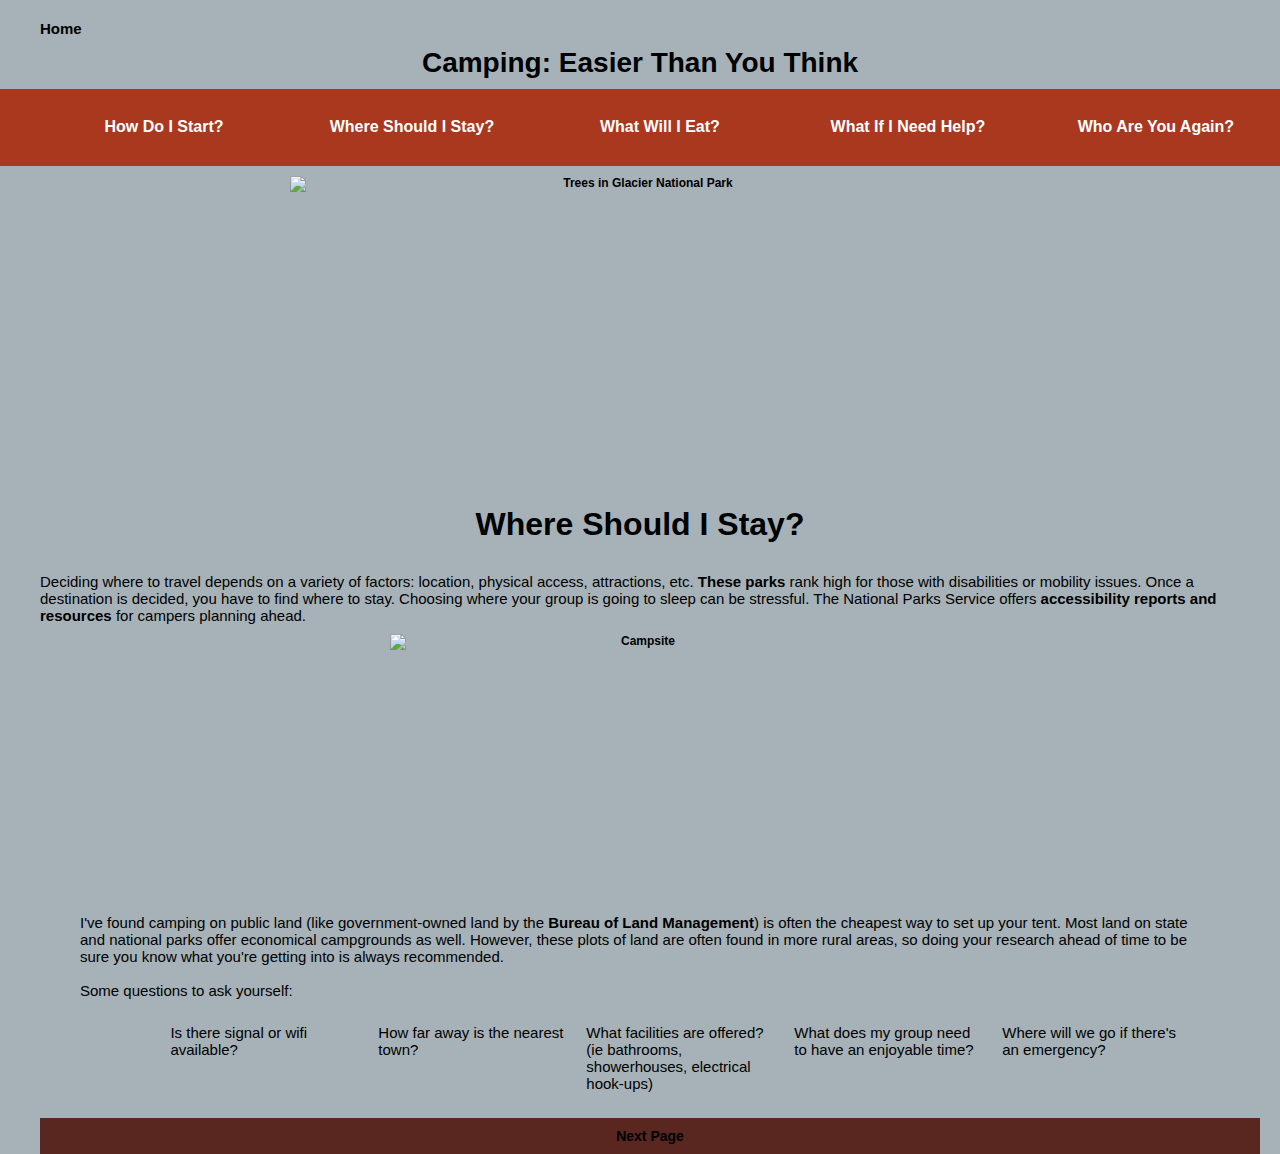
==== page1.html @ 3bcb1ade "colors" ====
<!DOCTYPE html>

<html lang="en">
<head>

  <meta charset="utf-8">
  <meta name="viewport" content="width=device-width, initial-scale=1.0">

  <div class="home">
  <a href="index.html">Home</a>
    </div>

  <title>Camping: Easier Than You Think</title>
  <meta name="description" content="Becca's website on camping accessibility.">
  <meta name="author" content="Becca Newton">
  <meta name="keywords" content="Becca Newton, J4502, camping, accessibility">
<link rel="stylesheet" href="style.css">
<h1> Camping: Easier Than You Think </h1>
<nav>
<div class="navbar topnav">
  <ul id="menu_nav">
    <li><a href="index.html">How Do I Start?</a></li>
    <li><a href="page1.html">Where Should I Stay?</a></li>
    <li><a href="page2.html">What Will I Eat?</a></li>
    <li><a href="page3.html">What If I Need Help?</a></li>
    <li><a href="page4.html">Who Are You Again?</a></li>
  </ul>
  <button id="menu_trigger">☰</button>
  </div>
</nav>
</head>

<body>

<div class=trees><img src="https://i.ibb.co/rG8gdyv/Trees.jpg" alt="Trees in Glacier National Park">


<h2> Where Should I Stay?
</h2>

<div class=p1>
  Deciding where to travel depends on a variety of factors: location, physical access, attractions, etc. <a href=https://www.outsideonline.com/2318861/best-national-parks-those-disabilities>These parks</a> rank high for those with disabilities or mobility issues. Once a destination is decided, you have to find where to stay.
Choosing where your group is going to sleep can be stressful. The National Parks Service offers <a href="https://www.nps.gov/subjects/accessibility/index.htm">accessibility reports and resources</a> for campers planning ahead.
</div>



<div class="campingimage"
<a href="https://ibb.co/D5PZQpm"><img src="https://i.ibb.co/xJKN6Hw/Campsite.jpg" alt="Campsite" style="width:500px;height:250px"></a>


  <div class=p2>
  I've found camping on public land (like government-owned land by the <a href=https://www.blm.gov/programs/recreation/camping>Bureau of Land Management</a>) is often the cheapest way to set up your tent. Most land on state and national parks offer economical campgrounds as well. However, these plots of land are often found in more rural areas, so doing your research ahead of time to be sure you know what you're getting into is always recommended.
  <br>
  <br> Some questions to ask yourself:
  <ul>
    <ul style="list-style-type:none;">
    <li> Is there signal or wifi available?
      <li> How far away is the nearest town?
      <li> What facilities are offered? (ie bathrooms, showerhouses, electrical hook-ups)
      <li> What does my group need to have an enjoyable time?
      <li> Where will we go if there's an emergency?
    </ul>
  </div>
</body>

<div class="navbar bottomnav">
  <a href="page2.html" class="active">Next Page</a>
</div>
<script type="text/javascript" src="main.jss"> </script>
</html>
---- style.css ----
@font-face {
  font-family: Noto Sans JP;
  src: url(https://fonts.googleapis.com/css2?family=Noto+Sans+JP:wght@300;500&display=swap) format('woff');
  font-style: normal;
  font-weight: 400;
}

@font-face {
  font-family: Noto Sans JP;
  src: url(https://fonts.googleapis.com/css2?family=Noto+Sans+JP:wght@300;500&display=swap) format('woff');
  font-weight: bold;
  font-weight: 400;
}

@font-face {
  font-family: Lexend Mega;
  src: url(https://fonts.googleapis.com/css2?family=Noto+Sans+JP:wght@300;500&display=swap) format('woff');
  font-weight: normal;
}

@font-face {
  font-family: Lexend Mega;
  src: url(https://fonts.googleapis.com/css2?family=Noto+Sans+JP:wght@300;500&display=swap) format('woff');
  font-weight: bold;
}

h1 {
  background: rgb(166,178,184);
  text-align: center;
  color: black;
  margin: 0;
  width: 100%;
  font-size: 28px;
  font-weight: bold;
  padding-top: 10px;
  padding-bottom: 10px;
  font-family: 'Lexend Mega', sans-serif;
}

.card {
display:grid;
grid-template-columns: 1fr 1fr 1fr;
}

.card1 {
  grid-column:1/3;
}

img {
    display: inline-block;
    margin: 10px 10px;
    width: 700px;
    height: 300px;
    object-fit: fill;
    max-width: 100%;
  }


.navbar {
width: 100%;
font-weight: bold;
text-align: center;
overflow: hidden;
overflow: hidden;
padding: 1px 0px;
}

.menu_nav {
  background-color: rgb(170, 56, 30);
  font-size: 16px;
  padding: 1px 0px;
  color: white;
}


.topnav {
  background-color: rgb(170, 56, 30);
  font-size: 16px;
  padding: 1px 0px;
  color: white;
}

 .bottomnav {
   width: 100%;
   overflow: hidden;
   overflow: hidden;
   padding: 1px 0px;
   color: white;
   background-color: rgb(89, 39, 32);
   font-size: 14px;
   text-align: center;
   padding: 10px;
 }

 nav a:link {
    color: white;
    font-weight: bold;
    text-decoration: none;
  }

nav a:active {
  color: white;
}

 nav a:visited {
   color: white;
 }

 nav a:hover {
   color: rgb(89, 39, 32);
 }


.campingimage {
  padding-right: 40px;
  padding-left:  40px;
}

.home {
text-align: left;
padding-left: 40px;
padding-right: 20px;
padding-top: 20px;
padding-bottom: 0px;
font-size: 15px;
}

.p {
  text-align: left;
  padding-left: 40px;
  padding-right: 40px;
  font-size: 15px;
  font-style: normal;
  font-weight: 400;
}

.p1 {
  text-align: left;
  align: left;
  padding-left: 40px;
  padding-right: 40px;
  font-size: 15px;
  font-style: normal;
  font-weight: 400;
}

.p2 {
  text-align: left;
  padding-top: 20px;
  padding-left: 40px;
  padding-right: 40px;
  font-size: 15px;
  font-style: normal;
  font-weight: 400;
}

.p3 {
  text-align: left;
  padding-top: 20px;
  padding-left: 0px;
  padding-right: 0px;
  font-size: 15px;
}

.p4 {
  text-align: center;
  padding-top: 20px;
  padding-left: 0px;
  padding-right: 0px;
  font-size: 18px;
  font-weight: 400;

}

.graphic {
  padding-left: 20px;
  padding-right: 20px;
}

a:link {
  color: black;
  font-weight: bold;
  text-decoration: none;
}

a:visited {
  color: black;
}

a:hover {
  color: rgb(170, 56, 30);
}

a:active {
  color: black;
}

ul {
  display: flex;
  list-style-type: none;
  list-style-position: inside;
  box-sizing: border-box;
}

li {
  width: 18%;
  margin: 1%;
  box-sizing: border-box;
}

h2 {
  background: rgb(166,178,184);
  text-align: center;
  font-weight: bold;
  color: black;
  margin: 0;
  width: 100%;
  font-size: 32px;
  padding-top: 20px;
  padding-bottom: 30px;
  font-family: 'Lexend Mega', sans-serif;
}


h4 {
  color: white;
}

body {
  background: rgb(166,178,184);
  color: black;
  margin: 0;
  width: 100%;
  font-size: 12px;
  text-align: center;
  font-weight: bold;
  font-family: 'Noto Sans JP', sans-serif;
}

#menu_trigger {
  display: none;
}

@media (max-width: 700px) {
  img {
    max-width: 100%;
    height: auto;
    width: auto;
    display: inline-block;
    flex-direction: column;
  }

  ul {
    flex-direction: column;
  }

  li {
    width: 100%;
    text-align: left;
  }

  #menu_nav {
    display:none;
  }

  #menu_trigger {
    display: block;
    position: absolute;
    right: 10px;
    top: 10px;
  }

}
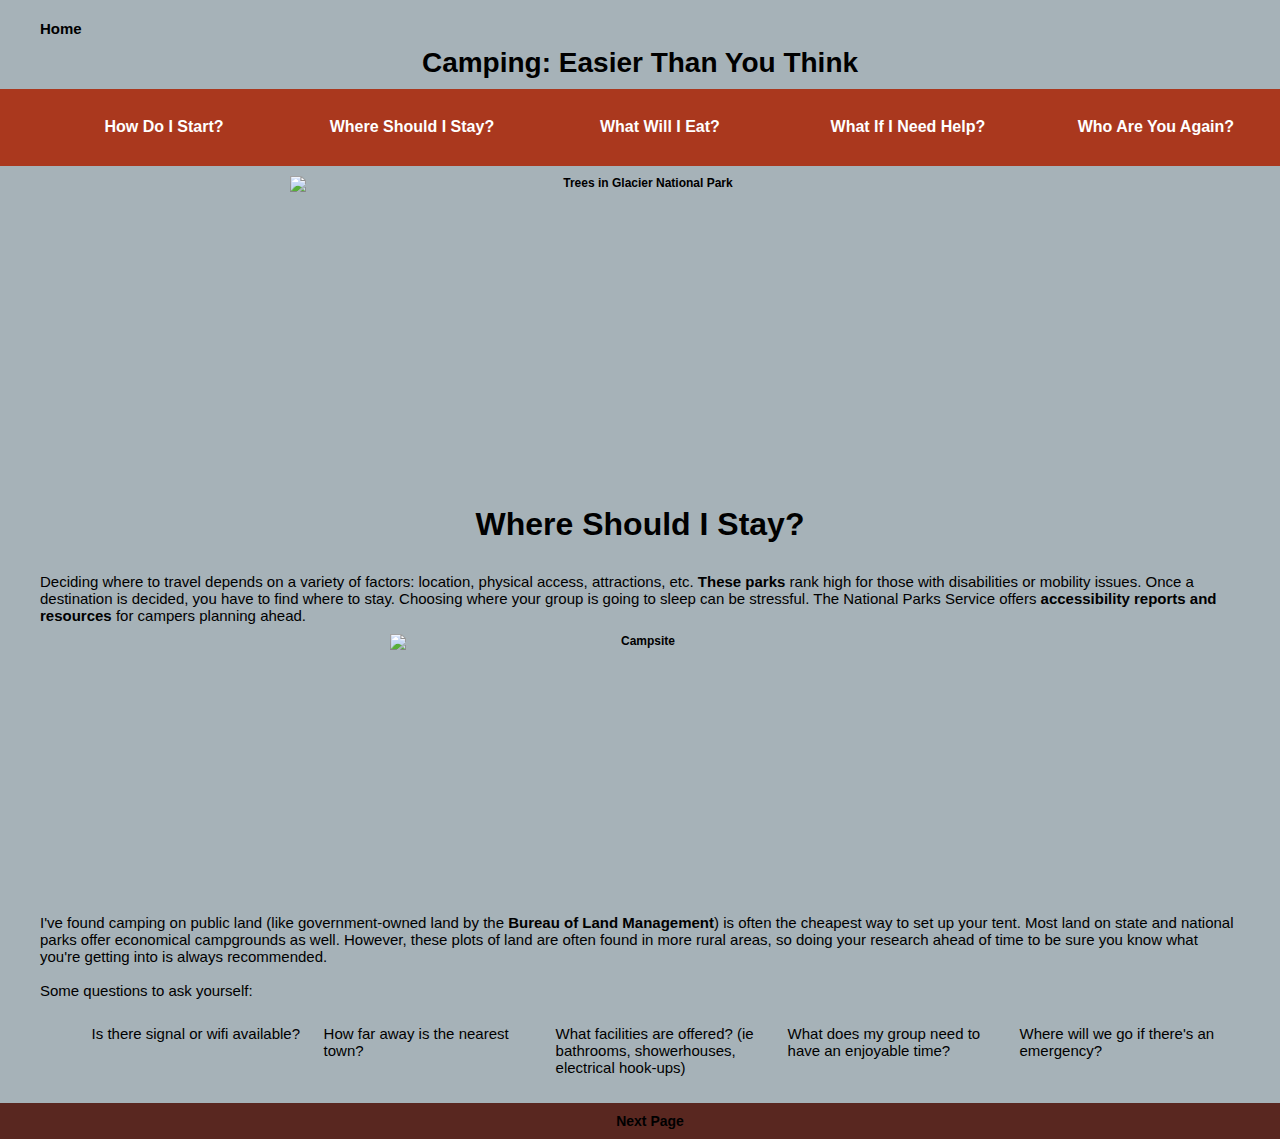
==== commit 14650365: "div" ====
--- a/page1.html
+++ b/page1.html
@@ -15,6 +15,8 @@
   <meta name="author" content="Becca Newton">
   <meta name="keywords" content="Becca Newton, J4502, camping, accessibility">
 <link rel="stylesheet" href="style.css">
+</head>
+<body>
 <h1> Camping: Easier Than You Think </h1>
 <nav>
 <div class="navbar topnav">
@@ -28,11 +30,9 @@
   <button id="menu_trigger">☰</button>
   </div>
 </nav>
-</head>
 
-<body>
 
-<div class=trees><img src="https://i.ibb.co/rG8gdyv/Trees.jpg" alt="Trees in Glacier National Park">
+<div class=trees><img src="https://i.ibb.co/rG8gdyv/Trees.jpg" alt="Trees in Glacier National Park"> </div>
 
 
 <h2> Where Should I Stay?
@@ -45,22 +45,21 @@
 
 
 
-<div class="campingimage"
-<a href="https://ibb.co/D5PZQpm"><img src="https://i.ibb.co/xJKN6Hw/Campsite.jpg" alt="Campsite" style="width:500px;height:250px"></a>
+<div class="campingimage">
+<a href="https://ibb.co/D5PZQpm"><img src="https://i.ibb.co/xJKN6Hw/Campsite.jpg" alt="Campsite" style="width:500px;height:250px"></a> </div>
 
 
   <div class=p2>
   I've found camping on public land (like government-owned land by the <a href=https://www.blm.gov/programs/recreation/camping>Bureau of Land Management</a>) is often the cheapest way to set up your tent. Most land on state and national parks offer economical campgrounds as well. However, these plots of land are often found in more rural areas, so doing your research ahead of time to be sure you know what you're getting into is always recommended.
   <br>
   <br> Some questions to ask yourself:
-  <ul>
     <ul style="list-style-type:none;">
     <li> Is there signal or wifi available?
       <li> How far away is the nearest town?
       <li> What facilities are offered? (ie bathrooms, showerhouses, electrical hook-ups)
       <li> What does my group need to have an enjoyable time?
       <li> Where will we go if there's an emergency?
-    </ul>
+  </ul>
   </div>
 </body>
 
--- a/style.css
+++ b/style.css
@@ -63,6 +63,7 @@
 overflow: hidden;
 overflow: hidden;
 padding: 1px 0px;
+color: white;
 }
 
 .menu_nav {
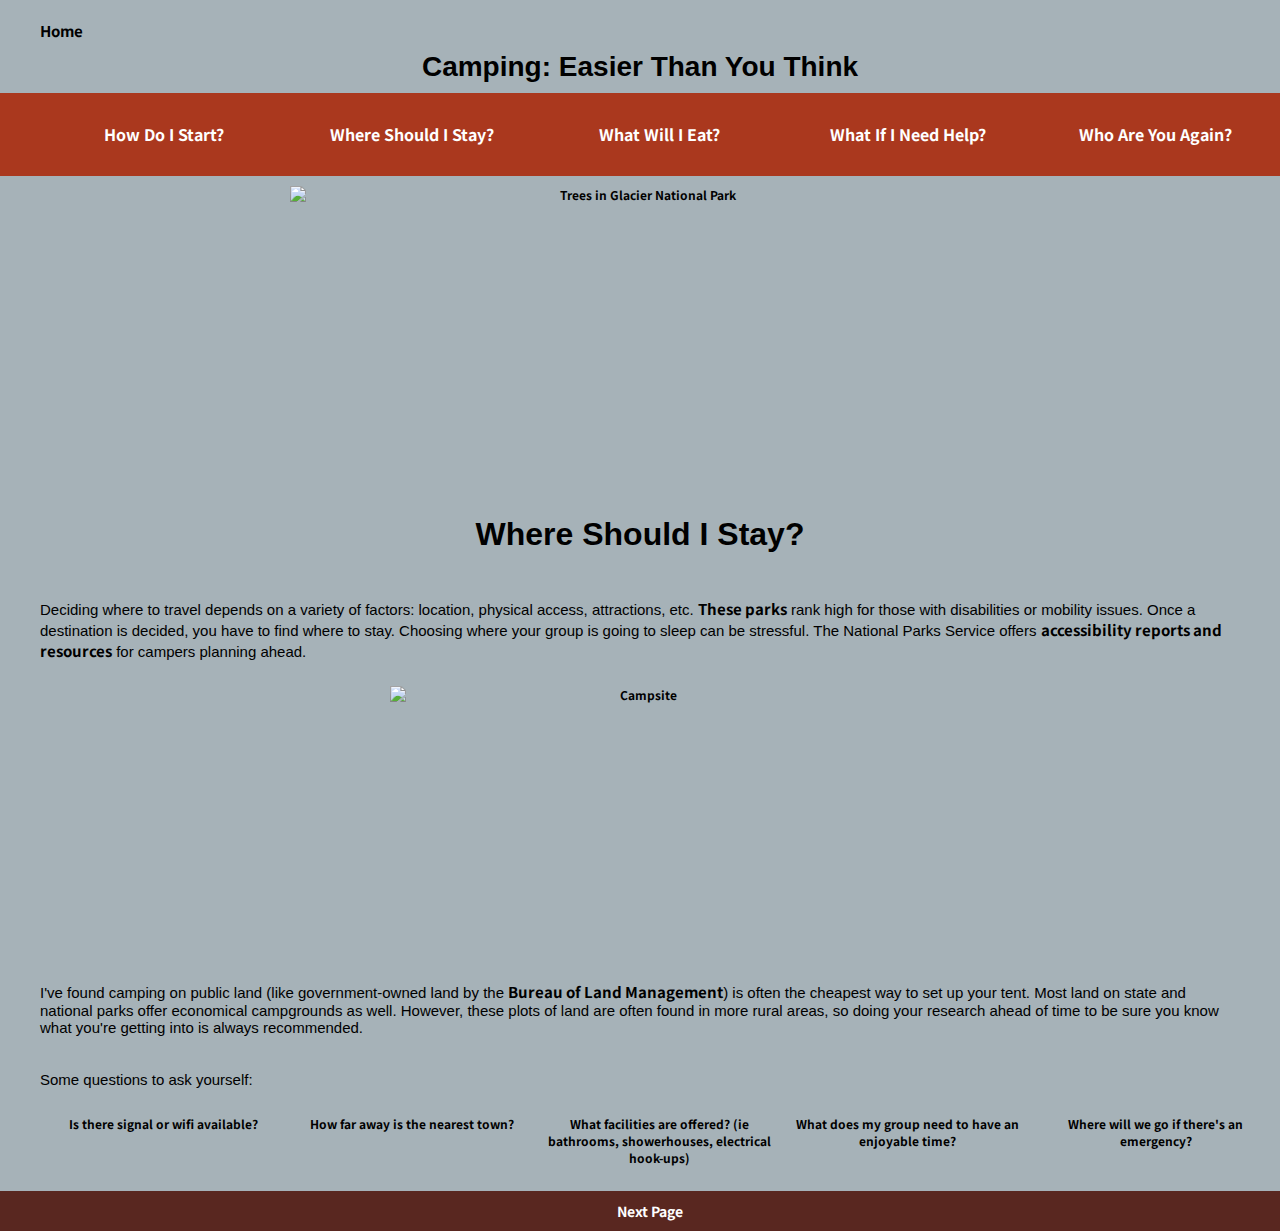
==== commit d16f510a: "_" ====
--- a/page1.html
+++ b/page1.html
@@ -2,21 +2,21 @@
 
 <html lang="en">
 <head>
+  <title>Camping: Easier Than You Think</title>
 
   <meta charset="utf-8">
   <meta name="viewport" content="width=device-width, initial-scale=1.0">
-
-  <div class="home">
-  <a href="index.html">Home</a>
-    </div>
-
-  <title>Camping: Easier Than You Think</title>
   <meta name="description" content="Becca's website on camping accessibility.">
   <meta name="author" content="Becca Newton">
   <meta name="keywords" content="Becca Newton, J4502, camping, accessibility">
 <link rel="stylesheet" href="style.css">
+<link rel="preconnect" href="https://fonts.gstatic.com">
+<link href="https://fonts.googleapis.com/css2?family=Noto+Sans+JP:wght@300&display=swap" rel="stylesheet">
 </head>
 <body>
+<div class="home">
+<a href="index.html">Home</a>
+  </div>
 <h1> Camping: Easier Than You Think </h1>
 <nav>
 <div class="navbar topnav">
@@ -38,21 +38,21 @@
 <h2> Where Should I Stay?
 </h2>
 
-<div class=p1>
+<p class="p1">
   Deciding where to travel depends on a variety of factors: location, physical access, attractions, etc. <a href=https://www.outsideonline.com/2318861/best-national-parks-those-disabilities>These parks</a> rank high for those with disabilities or mobility issues. Once a destination is decided, you have to find where to stay.
 Choosing where your group is going to sleep can be stressful. The National Parks Service offers <a href="https://www.nps.gov/subjects/accessibility/index.htm">accessibility reports and resources</a> for campers planning ahead.
-</div>
-
+</p>
 
 
 <div class="campingimage">
 <a href="https://ibb.co/D5PZQpm"><img src="https://i.ibb.co/xJKN6Hw/Campsite.jpg" alt="Campsite" style="width:500px;height:250px"></a> </div>
 
 
-  <div class=p2>
-  I've found camping on public land (like government-owned land by the <a href=https://www.blm.gov/programs/recreation/camping>Bureau of Land Management</a>) is often the cheapest way to set up your tent. Most land on state and national parks offer economical campgrounds as well. However, these plots of land are often found in more rural areas, so doing your research ahead of time to be sure you know what you're getting into is always recommended.
-  <br>
-  <br> Some questions to ask yourself:
+<p class="p2">
+  I've found camping on public land (like government-owned land by the <a href=https://www.blm.gov/programs/recreation/camping>Bureau of Land Management</a>) is often the cheapest way to set up your tent. Most land on state and national parks offer economical campgrounds as well. However, these plots of land are often found in more rural areas, so doing your research ahead of time to be sure you know what you're getting into is always recommended.</p>
+
+      <p class="p2">
+ Some questions to ask yourself:
     <ul style="list-style-type:none;">
     <li> Is there signal or wifi available?
       <li> How far away is the nearest town?
@@ -60,11 +60,16 @@
       <li> What does my group need to have an enjoyable time?
       <li> Where will we go if there's an emergency?
   </ul>
-  </div>
-</body>
+</p>
 
-<div class="navbar bottomnav">
-  <a href="page2.html" class="active">Next Page</a>
-</div>
-<script type="text/javascript" src="main.jss"> </script>
-</html>
+  <footer>
+  <nav>
+  <div class="navbar bottomnav">
+    <a href="page1.html" class="active">Next Page</a></div>
+  </nav>
+  </footer>
+
+  <script type="text/javascript" src="main.jss"> </script>
+  </body>
+
+  </html>
--- a/style.css
+++ b/style.css
@@ -53,7 +53,23 @@
     height: 300px;
     object-fit: fill;
     max-width: 100%;
-  }
+    border: 0;
+  }
+
+
+.campfire {
+  border: 0;
+}
+
+.camping {
+
+}
+
+.newton {
+  border: 0;
+  width: 200px;
+  height: 300px;
+}
 
 
 .navbar {
@@ -209,6 +225,25 @@
   box-sizing: border-box;
 }
 
+dd {
+  display: flex;
+  list-style-type: none;
+  font-size: 13px;
+  text-align: left;
+  font-style: normal;
+  font-weight: 400;
+}
+
+dl {
+  display: flex;
+  list-style-type: none;
+  font-size: 13px;
+  text-align: right;
+  font-style: normal;
+  font-weight: 400;
+}
+
+
 h2 {
   background: rgb(166,178,184);
   text-align: center;
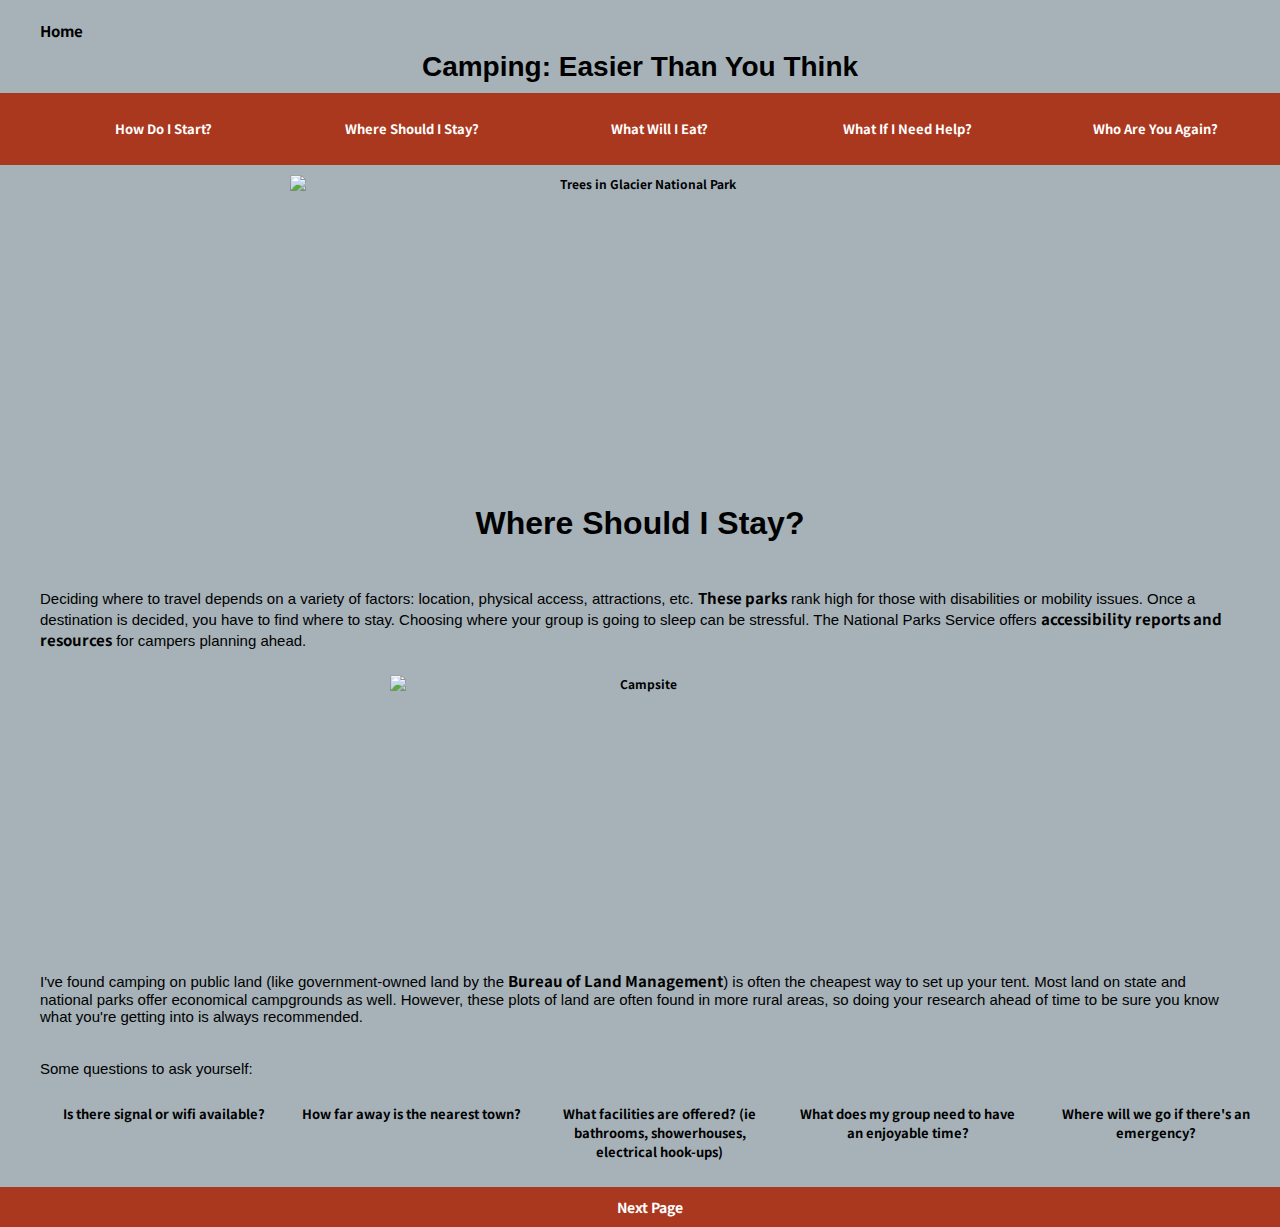
==== commit 0cfdf0d9: "_" ====
--- a/page1.html
+++ b/page1.html
@@ -59,13 +59,12 @@
       <li> What facilities are offered? (ie bathrooms, showerhouses, electrical hook-ups)
       <li> What does my group need to have an enjoyable time?
       <li> Where will we go if there's an emergency?
-  </ul>
-</p>
+  </ul> </p>
 
   <footer>
   <nav>
   <div class="navbar bottomnav">
-    <a href="page1.html" class="active">Next Page</a></div>
+    <a href="page2.html" class="active">Next Page</a></div>
   </nav>
   </footer>
 
--- a/style.css
+++ b/style.css
@@ -56,7 +56,14 @@
     border: 0;
   }
 
-
+.sign {
+  width: 500px;
+  height: 200px;
+  text-align: center;
+  align-items: center;
+  display: inline-block;
+
+}
 .campfire {
   border: 0;
 }
@@ -69,6 +76,8 @@
   border: 0;
   width: 200px;
   height: 300px;
+  text-align: center;
+  display: inline-block;
 }
 
 
@@ -103,7 +112,7 @@
    overflow: hidden;
    padding: 1px 0px;
    color: white;
-   background-color: rgb(89, 39, 32);
+    background-color: rgb(170, 56, 30);
    font-size: 14px;
    text-align: center;
    padding: 10px;
@@ -205,7 +214,7 @@
 }
 
 a:hover {
-  color: rgb(170, 56, 30);
+  color: rgb(0, 100, 0);
 }
 
 a:active {
@@ -217,6 +226,7 @@
   list-style-type: none;
   list-style-position: inside;
   box-sizing: border-box;
+  font-size: 13px;
 }
 
 li {
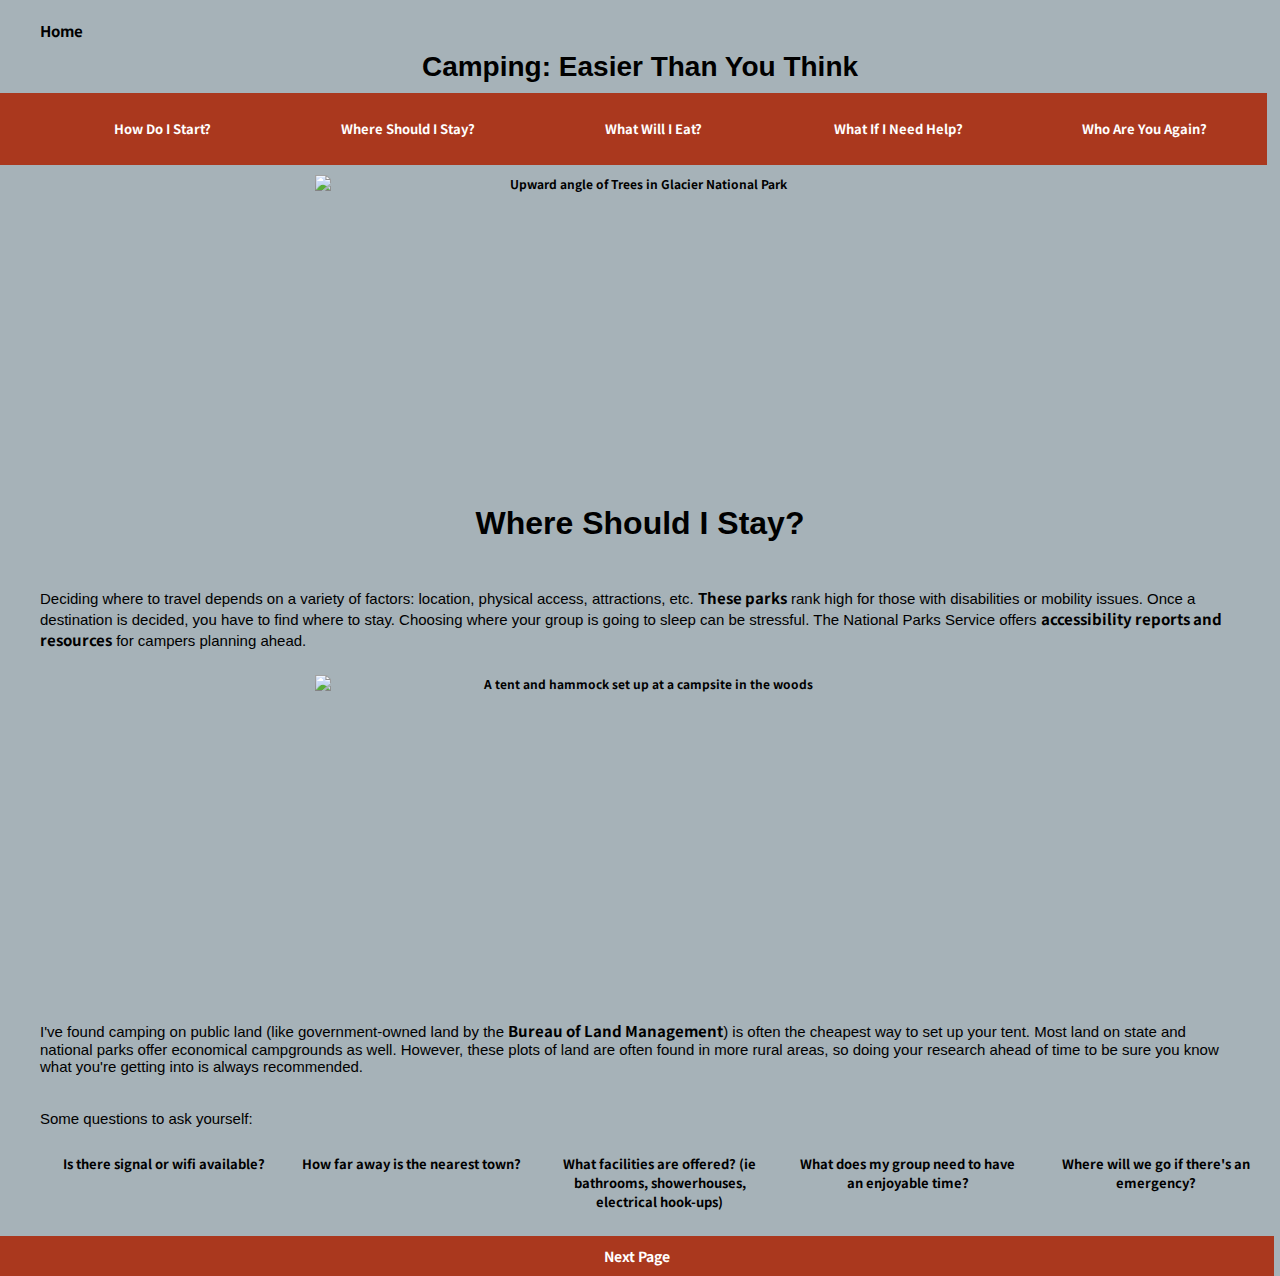
==== commit c397d49d: "_" ====
--- a/page1.html
+++ b/page1.html
@@ -2,7 +2,7 @@
 
 <html lang="en">
 <head>
-  <title>Camping: Easier Than You Think</title>
+  <title>Camping: Easier Than You Think - Where Should I Stay?</title>
 
   <meta charset="utf-8">
   <meta name="viewport" content="width=device-width, initial-scale=1.0">
@@ -32,7 +32,7 @@
 </nav>
 
 
-<div class=trees><img src="https://i.ibb.co/rG8gdyv/Trees.jpg" alt="Trees in Glacier National Park"> </div>
+<div class=trees><img src="https://i.ibb.co/rG8gdyv/Trees.jpg" alt="Upward angle of Trees in Glacier National Park"> </div>
 
 
 <h2> Where Should I Stay?
@@ -44,8 +44,8 @@
 </p>
 
 
-<div class="campingimage">
-<a href="https://ibb.co/D5PZQpm"><img src="https://i.ibb.co/xJKN6Hw/Campsite.jpg" alt="Campsite" style="width:500px;height:250px"></a> </div>
+<div class="campsite">
+<a href="https://ibb.co/D5PZQpm"><img src="https://i.ibb.co/xJKN6Hw/Campsite.jpg" alt="A tent and hammock set up at a campsite in the woods"></a> </div>
 
 
 <p class="p2">
@@ -68,7 +68,7 @@
   </nav>
   </footer>
 
-  <script type="text/javascript" src="main.jss"> </script>
+  <script type="text/javascript" src="main.js"> </script>
   </body>
 
   </html>
--- a/style.css
+++ b/style.css
@@ -49,7 +49,7 @@
 img {
     display: inline-block;
     margin: 10px 10px;
-    width: 700px;
+    width: 650px;
     height: 300px;
     object-fit: fill;
     max-width: 100%;
@@ -68,7 +68,7 @@
   border: 0;
 }
 
-.camping {
+.campsite {
 
 }
 
@@ -80,9 +80,8 @@
   display: inline-block;
 }
 
-
 .navbar {
-width: 100%;
+width: 99%;
 font-weight: bold;
 text-align: center;
 overflow: hidden;
@@ -107,7 +106,7 @@
 }
 
  .bottomnav {
-   width: 100%;
+   width: 98%;
    overflow: hidden;
    overflow: hidden;
    padding: 1px 0px;
@@ -136,6 +135,9 @@
    color: rgb(89, 39, 32);
  }
 
+.demo {
+  font-size: 20px;
+}
 
 .campingimage {
   padding-right: 40px;
